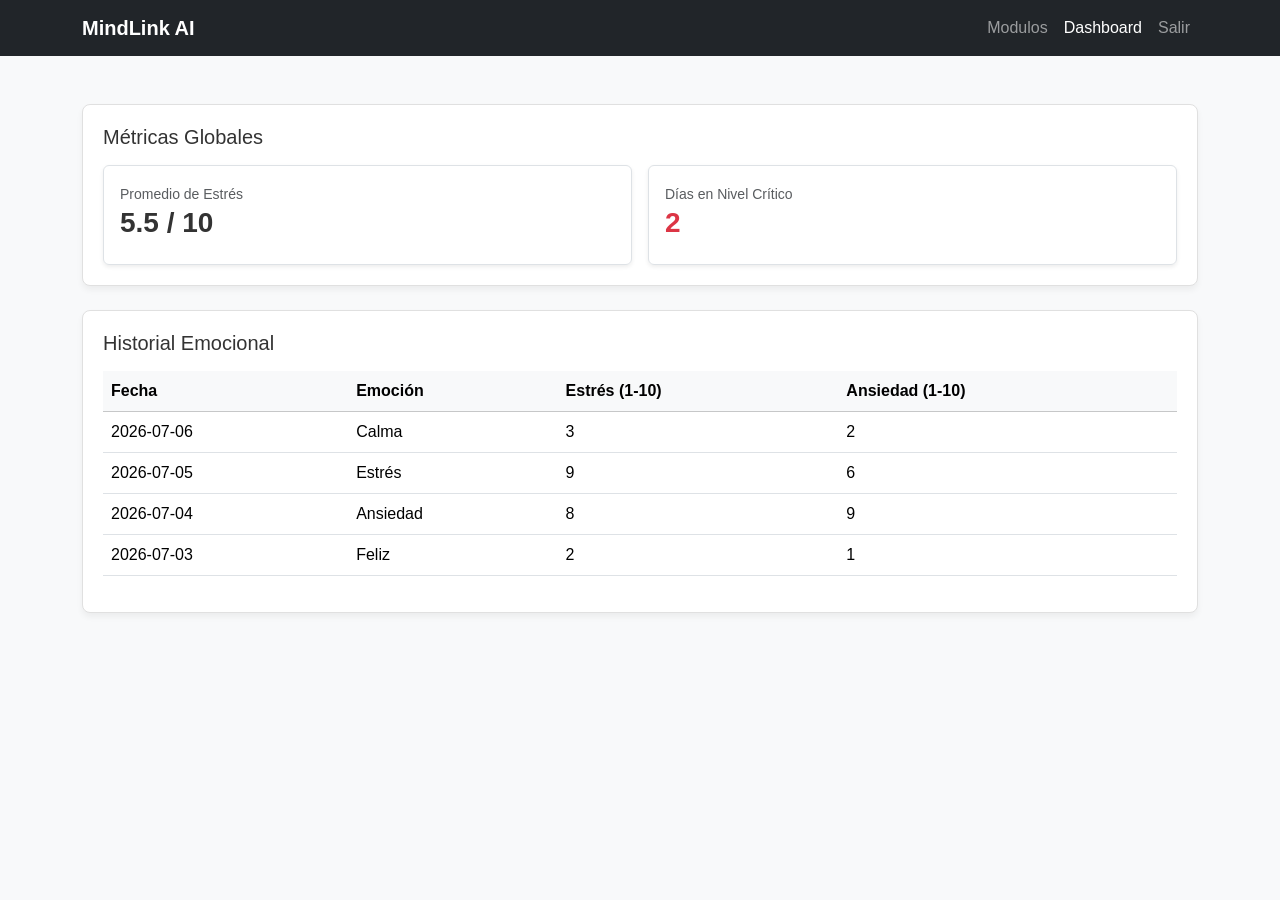
==== dashboard.html @ 7d6e00b4 "Dashboard & History Se realizan cambios en index, se agrega pagina menu y pagina dashboard" ====
<!DOCTYPE html>
<html lang="es">
<head>
    <meta charset="UTF-8">
    <meta name="viewport" content="width=device-width, initial-scale=1.0">
    <title>Dashboard | MindLink AI</title>
    <link href="https://cdn.jsdelivr.net/npm/bootstrap@5.3.0/dist/css/bootstrap.min.css" rel="stylesheet">
    <link rel="stylesheet" href="css/auth_style.css" />
    <link rel="stylesheet" href="css/dashboard_style.css" />
<body class="bg-light">

    <nav class="navbar navbar-expand-lg navbar-dark bg-dark mb-4">
        <div class="container">
            <a class="navbar-brand fw-bold" href="index.html">MindLink AI</a>
            <div class="navbar-nav ms-auto">
                <a class="nav-link" href="menu.html">Modulos</a>
                <a class="nav-link active" href="dashboard.html">Dashboard</a>
                <a class="nav-link" href="index.html">Salir</a>
            </div>
        </div>
    </nav>

    <main class="container py-4">
        <div class="card-dashboard mb-4">
            <h2 class="h5 mb-3">Métricas Globales</h2>
            <div id="metricas-resumen" class="row g-3">
                </div>
        </div>

        <div class="card-dashboard">
            <h2 class="h5 mb-3">Historial Emocional</h2>
            <div class="table-responsive">
                <table class="table table-hover align-middle">
                    <thead class="table-light">
                        <tr>
                            <th>Fecha</th>
                            <th>Emoción</th>
                            <th>Estrés (1-10)</th>
                            <th>Ansiedad (1-10)</th>
                        </tr>
                    </thead>
                    <tbody id="cuerpo-historial">
                        </tbody>
                </table>
            </div>
        </div>
    </main>

    <script src="js/dashboard.js"></script>
</body>
</html>
---- css/auth_style.css ----
:root {
  --color-fondo: #FAF8F5;
  --color-texto: #333333;
  --color-error: #DC3545;
  --color-linea: #E0E0E0;
}

body {
  background-color: var(--color-fondo);
  color: var(--color-texto);
}

.card-autenticacion {
  border: 1px solid var(--color-linea);
  box-shadow: 0 4px 6px rgba(0, 0, 0, 0.05);
}

.nav-tab {
  color: #6C757D;
  text-decoration: none;
  font-weight: bold;
}

.nav-tab.active {
  color: #2C3E50 !important;
  border-bottom: 2px solid #2C3E50;
  border-radius: 0;
}

.error-campo {
  color: var(--color-error);
  font-size: 0.85rem;
  margin-top: 4px;
  min-height: 1.2rem;
}

.input-invalido {
  border-color: var(--color-error) !important;
  background-color: #FDF2F2 !important;
}

/* Esta clase oculta el formulario de registro al cargar la página */
.modulo-oculto {
  display: none !important;
}
---- css/dashboard_style.css ----
:root {
  /* Estos son los colores que definieron tus compañeros */
  --color-fondo: #FAF8F5;
  --color-texto: #333333;
  --color-error: #DC3545;
  --color-linea: #E0E0E0;
  --color-primario: #2C3E50; 
}

/* Aplicamos los colores base a todo el Dashboard */
body {
  background-color: var(--color-fondo);
  color: var(--color-texto);
  font-family: sans-serif; /* Asegura que la fuente sea la misma que en el login */
}

/* Esta clase es la que unifica el estilo de las tarjetas */
.card-dashboard {
  border: 1px solid var(--color-linea);
  box-shadow: 0 4px 6px rgba(0, 0, 0, 0.05);
  background: white;
  padding: 20px;
  border-radius: 8px;
}
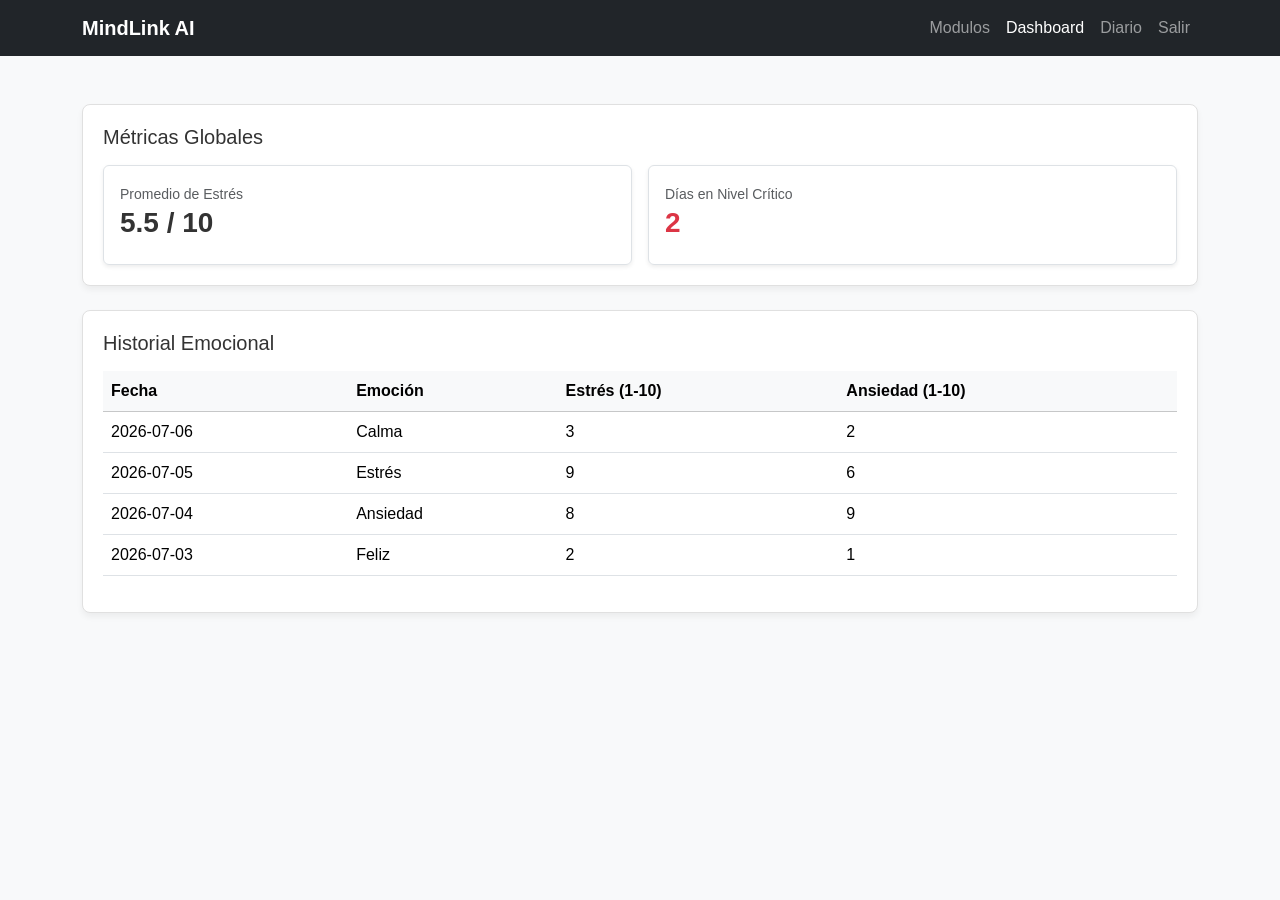
==== commit 4084c3fd: "Se agrego el Modulo del diario emocional Estilos, html y js del modulo de registro diario de emocion" ====
--- a/dashboard.html
+++ b/dashboard.html
@@ -15,6 +15,7 @@
             <div class="navbar-nav ms-auto">
                 <a class="nav-link" href="menu.html">Modulos</a>
                 <a class="nav-link active" href="dashboard.html">Dashboard</a>
+                <a class="nav-link" href="diario.html">Diario</a>
                 <a class="nav-link" href="index.html">Salir</a>
             </div>
         </div>
